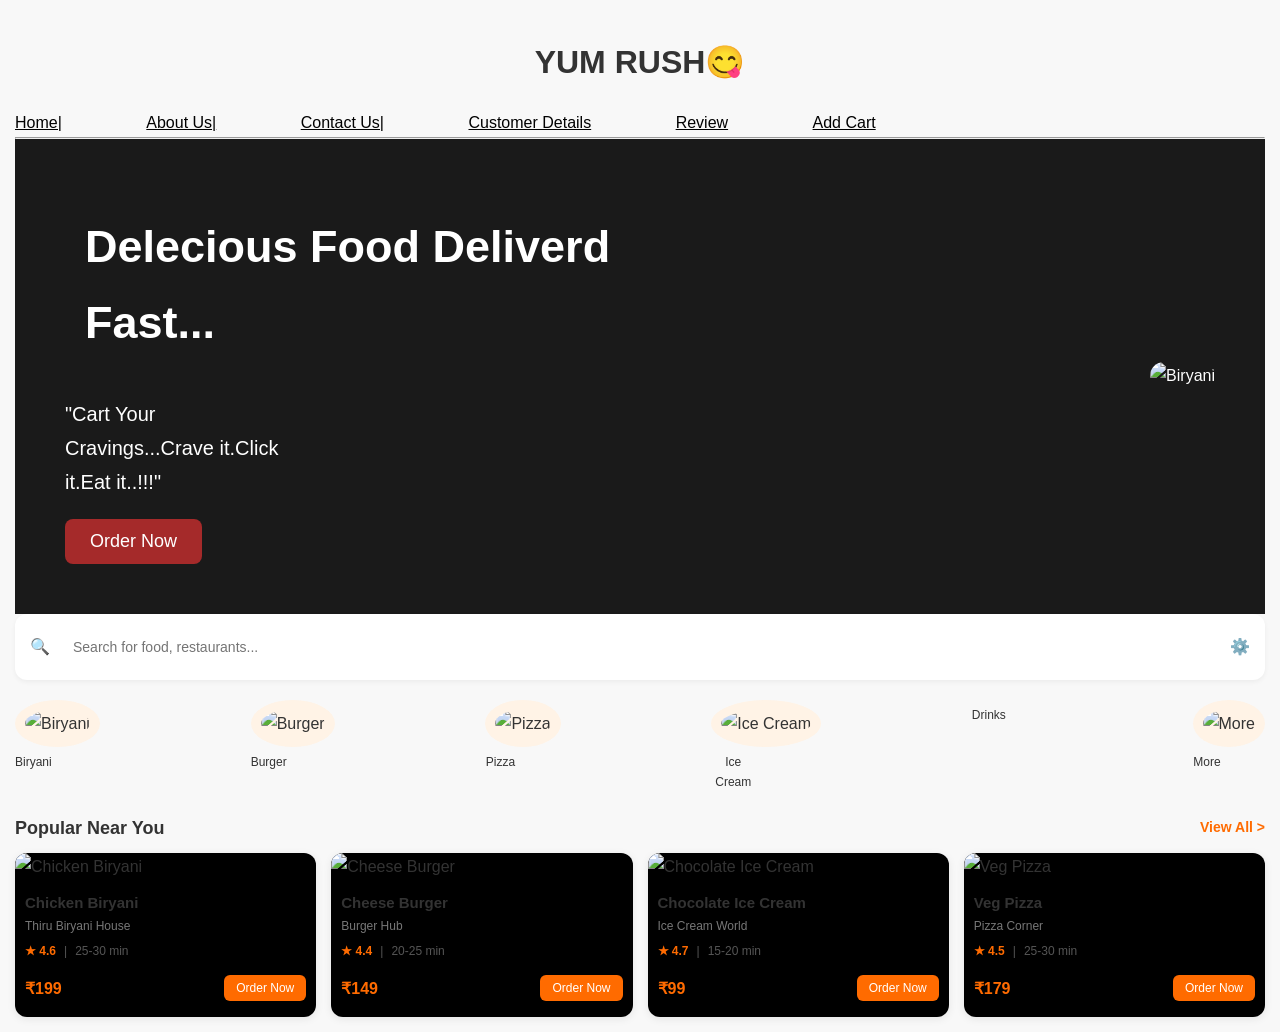
==== index.html @ 23ae64f7 "Add files via upload" ====
<!DOCTYPE html>
<html lang="en">
<head>
    <meta charset="UTF-8">
    <meta name="viewport" content="width=device-width, initial-scale=1.0">
    <title>Thiru Food Delivery app</title>
    <link rel="stylesheet" href="style.css">
</head>
<body
    <div class="header">
        
            <center>
            <h1>YUM RUSH😋</h1>
            </center>
            <ul>
                <li><a href="home.html">Home|</a></li>
                <li><a href="about.html">About Us|</a></li>
                <li><a href="contact.html">Contact Us|</a></li>
                <li><a href="customer.html">Customer Details</a></li>
                <li><a href="reviews.html">Review</a></li>
                <li><a href="Cart.html">Add Cart</a></li>
                
            </ul>
            <hr>
            <div class="hero">
    <div class="hero-text">
        <h1>Delecious Food Deliverd Fast...</h1>
        <p>"Cart Your Cravings...Crave it.Click it.Eat it..!!!"</p>
        
        <button>Order Now</button>
    </div>

    <div class="hero-image">
        <img src="c:\Users\Admin\Downloads\vv.jpg" alt="Biryani">
    </div>
</div>


    
            
        </div>
            <div class="search-box">
        🔍
        <input type="text" placeholder="Search for food, restaurants...">
        ⚙️
    </div>

    <!-- CATEGORIES -->
  
    <div class="categories">
        <div class="cat">
            <img src="c:\Users\Admin\Downloads\--.jpg" alt="Biryani">
            <p>Biryani</p>
        </div>
        <div class="cat">
            <img src="c:\Users\Admin\Downloads\bb.jpg" alt="Burger">
            <p>Burger</p>
        </div>
        <div class="cat">
            <img src="c:\Users\Admin\Downloads\fff.webp" alt="Pizza">
            <p>Pizza</p>
        </div>
        <div class="cat">
            <img src="c:\Users\Admin\Downloads\nn.jpg" alt="Ice Cream">
            <p>Ice Cream</p>
        </div>
        
        <div class="cat"
        <img src="c:\Users\Admin\Downloads\dr.jpg" alt="Drinks">
            <p>Drinks</p>
        </div>
        <div class="cat">
            <img src="c:\Users\Admin\Downloads\more.jpg" alt="More">
            <p>More</p>
        </div>
    </div>

    <!-- POPULAR NEAR YOU -->
    <div class="section-title">
        <h2>Popular Near You</h2>
        <a href="#">View All ></a>
    </div>

    <div class="food-list">
        
        <!-- CARD 1 -->
        <div class="card">
            <img src="c:\Users\Admin\Downloads\gg.jpg" alt="Chicken Biryani">
            <div class="card-content">
                <h3>Chicken Biryani</h3>
                <p>Thiru Biryani House</p>
                <div class="info">
                    <span class="rating">★ 4.6</span> | <span>25-30 min</span>
                </div>
                <div class="bottom">
                    <div class="price">₹199</div>
                    <button class="order-btn">Order Now</button>
                </div>
            </div>
        </div>

        <!-- CARD 2 -->
        <div class="card">
            <img src="c:\Users\Admin\Downloads\xx.jpg" alt="Cheese Burger">
            <div class="card-content">
                <h3>Cheese Burger</h3>
                <p>Burger Hub</p>
                <div class="info">
                    <span class="rating">★ 4.4</span> | <span>20-25 min</span>
                </div>
                <div class="bottom">
                    <div class="price">₹149</div>
                    <button class="order-btn">Order Now</button>
                </div>
            </div>
        </div>

        <!-- CARD 3 -->
        <div class="card">
            <img src="c:\Users\Admin\Downloads\ic.jpg" alt="Chocolate Ice Cream">
            <div class="card-content">
                <h3>Chocolate Ice Cream</h3>
                <p>Ice Cream World</p>
                <div class="info">
                    <span class="rating">★ 4.7</span> | <span>15-20 min</span>
                </div>
                <div class="bottom">
                    <div class="price">₹99</div>
                    <button class="order-btn">Order Now</button>
                </div>
            </div>
        </div>

        <!-- CARD 4 -->
        <div class="card">
            <img src="c:\Users\Admin\Downloads\uu.jpg" alt="Veg Pizza">
            <div class="card-content">
                <h3>Veg Pizza</h3>
                <p>Pizza Corner</p>
                <div class="info">
                    <span class="rating">★ 4.5</span> | <span>25-30 min</span>
                </div>
                <div class="bottom">
                    <div class="price">₹179</div>
                    <button class="order-btn">Order Now</button>
                </div>
            </div>
        </div>

    </div>

</body>
</html>
---- style.css ----
*{
    margin:0;
    padding:0;
}
nav1{
    text-align:left;
    padding:20px;
    width:50px;
}

nav{
    background-color:white;
    color:white;
    padding:20px;
    text-align:left;
    padding-left:30px;
    text-align:center;

}
h1{
    padding:20px;
}
li{
    
    display:inline;
    margin-right:80px;
}
p{
    margin-right:60%;
}
li a{
    color:blue
    display:inline;
    text-align:right;
    display:flex;
}
li a{
    color:black;
    display:inline;
    text-align:right;

}

input{
    width:60%;
    padding:15px;
}
.searchbar{
    padding:60px;
    text-align:center;
}
.box{
    border-color:blueviolet;
    border-width:2px;
    border-style:solid;
    width:300px;
    height:200px;

}
.box1{
    border-color:white;
    border-width:3px;
    border-style:solid;
    display:inline-block;
    

}
.box{
    border-color:white;
    border-width:30px;
    border-style:solid;
    display:inline-block;
    width:300px;
    height:200px;

}
.box3{
    border-color:white;
    border-width:30px;
    border-style:solid;
    display:inline-block;
    width:300px;
    height:200px;
}
.box4{
    border-color:white;
    border-width:30px;
    border-style:solid;
    display:inline-block;
    width:300px;
    height:200px;
}
.image{
    text-align: right;
}



.about{
    background-color:black;
    text-align:center;
    margin-top:20px;
}
.contact{
    background-color:black;
    color:black;
}
.ul{
    background-color:black;
    color:black;
}
.hero{
    display: flex;              /* left right ah pakkathula varum */
    align-items: center;        /* center la align aagum */
    justify-content: space-between; /* gap vidum */
    background-color: #1a1a1a;  /* black background */
    color: white;
    padding: 50px;
}

.hero-text{
    width: 50%;                 /* left side 50% */
    text-align: left;
}

.hero-text h1{
    font-size: 45px;
    margin-bottom: 15px;
}

.hero-text p{
    font-size: 20px;
    margin-bottom: 20px;
}

.hero-text button{
    background-color: brown;
    color:white;
    border: none;
    padding: 12px 25px;
    font-size: 18px;
    border-radius: 8px;
    cursor: pointer;
}

.hero-image{
    width: 45%;                 /* right side 45% */
    text-align: right;
}

.hero-image img{
    width: 100%;
    border-radius: 15px;
}
.reviews-page{
    text-align: center;
    padding: 40px;
    background-color: #f5f5f5;
}

.reviews-page h2{
    font-size: 35px;
    margin-bottom: 10px;
}

.review-box{
    background: white;
    border: 1px solid #ddd;
    border-radius: 10px;
    padding: 20px;
    margin: 20px auto;
    width: 60%;
    box-shadow: 0 2px 5px rgba(0,0,0,0.1);
}

.review-box h3{
    color: orange;
    margin-bottom: 5px;
}
/* PRODUCTS */
.products{
    display: flex;
    justify-content: space-around;
    padding: 30px;
    flex-wrap: wrap;
    background: #f5f5f5;
}

.box{
    background: white;
    border: 1px solid #ddd;
    border-radius: 10px;
    padding: 15px;
    text-align: center;
    width: 250px;
    margin: 15px;
    box-shadow: 0 2px 5px rgba(0,0,0,0.1);
}

.box img{
    width: 100%;
    height: 180px;
    border-radius: 8px;
}

.price{
    font-weight: bold;
    color: green;
    font-size: 20px;
    margin: 5px 0;
}

.add-btn{
    background-color: orange;
    border: none;
    padding: 10px 20px;
    color: white;
    border-radius: 5px;
    cursor: pointer;
    font-size: 16px;
}

.add-btn:hover{
    background-color: darkorange;
}

/* CART BOX */
.cart-box{
    width: 80%;
    margin: 20px auto;
    background: #fff8e1;
    border: 2px solid orange;
    border-radius: 10px;
    padding: 20px;
    text-align: center;
}

.checkout-btn{
    background-color: green;
    color: white;
    border: none;
    padding: 12px 30px;
    border-radius: 8px;
    font-size: 18px;
    cursor: pointer;
    margin-top: 10px;
}

.checkout-btn:hover{
    background-color: darkgreen;
}
*{
        margin: 0;
        padding: 0;
        box-sizing: border-box;
        font-family: "Poppins", Arial, sans-serif;
    }
    body{
        background: #f8f8f8;
        padding: 15px;
    }

    /* SEARCH BAR */
    .search-box{
        display: flex;
        align-items: center;
        background: white;
        border-radius: 12px;
        padding: 10px 15px;
        box-shadow: 0 2px 5px rgba(0,0,0,0.05);
    }
    .search-box input{
        border: none;
        outline: none;
        flex: 1;
        font-size: 14px;
        margin-left: 8px;
    }

    /* CATEGORIES */
    .categories{
        display: flex;
        justify-content: space-between;
        margin: 20px 0;
        overflow-x: auto;
        gap: 15px;
    }
    .cat{
        text-align: center;
        min-width: 70px;
    }
    .cat img{
        width: 60px;
        height: 60px;
        background: #fff3e6;
        border-radius: 50%;
        padding: 10px;
        object-fit: contain;
    }
    .cat p{
        font-size: 12px;
        margin-top: 5px;
        color: #333;
    }

    /* POPULAR SECTION */
    .section-title{
        display: flex;
        justify-content: space-between;
        align-items: center;
        margin: 20px 0 10px;
    }
    .section-title h2{ font-size: 18px; }
    .section-title a{ 
        color: #ff6b00; 
        text-decoration: none; 
        font-size: 14px; 
        font-weight: 600;
    }

    /* FOOD CARDS */
    .food-list{
        display: grid;
        grid-template-columns: repeat(auto-fit, minmax(200px, 1fr));
        gap: 15px;
    }
    .card{
        background:black;
        border-radius: 12px;
        overflow: hidden;
        box-shadow: 0 2px 8px rgba(0,0,0,0.08);
    }
    .card img{
        width: 100%;
        height: 120px;
        object-fit: cover;
    }
    .card-content{
        padding: 10px;
    }
    .card-content h3{ font-size: 15px; }
    .card-content p{ font-size: 12px; color: #777; }
    .info{
        display: flex;
        align-items: center;
        font-size: 12px;
        color: #555;
        gap: 8px;
        margin: 5px 0;
    }
    .rating{ color: #ff6b00; font-weight: bold; }
    
    .bottom{
        display: flex;
        justify-content: space-between;
        align-items: center;
        margin-top: 8px;
    }
    .price{ 
        color: #ff6b00; 
        font-weight: bold; 
        font-size: 16px;
    }
    .order-btn{
        background: #ff6b00;
        color: white;
        border: none;
        padding: 6px 12px;
        border-radius: 6px;
        font-size: 12px;
        cursor: pointer;
    }
    *{ margin:0; padding:0; box-sizing:border-box; font-family:Arial; }
    body{ background:#f8f8f8; }

    /* CART TOGGLE CHECKBOX - HIDDEN */
    #cart-toggle{ display:none; }

    /* CART BUTTON */
    .cart-btn{
        position: fixed;
        top: 20px;
        right: 20px;
        background: #ff6a00;
        color: white;
        padding: 12px 18px;
        border-radius: 50px;
        cursor: pointer;
        z-index: 100;
        font-weight: bold;
        box-shadow: 0 4px 10px rgba(255,106,0,0.3);
    }

    /* CART SIDEBAR */
    .cart-sidebar{
        position: fixed;
        top: 0;
        right: -400px;
        width: 350px;
        height: 100vh;
        background: white;
        box-shadow: -2px 0 15px rgba(0,0,0,0.1);
        transition: 0.3s;
        z-index: 99;
        display: flex;
        flex-direction: column;
    }
    /* WHEN CHECKBOX CHECKED, SHOW CART */
    #cart-toggle:checked ~ .cart-sidebar{ right: 0; }

    .cart-header{
        padding: 20px;
        background: #ff6a00;
        color: white;
        display: flex;
        justify-content: space-between;
        align-items: center;
    }
    .cart-header label{ cursor: pointer; font-size: 24px; }

    .cart-items{
        flex: 1;
        padding: 20px;
        overflow-y: auto;
    }
    .cart-item{
        display: flex;
        gap: 10px;
        margin-bottom: 15px;
        padding-bottom: 15px;
        border-bottom: 1px solid #eee;
    }
    .cart-item img{ width: 60px; height: 60px; border-radius: 8px; object-fit: cover; }
    .cart-info{ flex:1; }
    .cart-info h4{ font-size:14px; }
    .cart-info p{ font-size:12px; color:#777; }
    .cart-price{ color:#ff6a00; font-weight:bold; }

    .cart-footer{
        padding: 20px;
        border-top: 1px solid #eee;
    }
    .total{
        display: flex;
        justify-content: space-between;
        font-size: 18px;
        font-weight: bold;
        margin-bottom: 15px;
    }
    .checkout-btn{
        width: 100%;
        background: #ff6a00;
        color: white;
        border: none;
        padding: 14px;
        border-radius: 10px;
        font-size: 16px;
        cursor: pointer;
    }

    /* OVERLAY */
    .overlay{
        position: fixed;
        top:0; left:0; width:100%; height:100%;
        background: rgba(0,0,0,0.4);
        display: none;
        z-index: 98;
    }
    #cart-toggle:checked ~ .overlay{ display: block; }
    .cart-bar{
    position: fixed;
    bottom: 0;
    left: 0;
    width: 100%;
    background: #121212; /* BLACK */
    padding: 15px;
    box-shadow: 0 -2px 10px rgba(0,0,0,0.5);
    display: flex;
    justify-content: space-between;
    align-items: center;
    border-top: 1px solid #222;
}
.cart-bar .info{ font-size:14px; color:#fff; }
.cart-bar .view-btn{
    background:#ff6a00; 
    color:white; 
    padding:10px 20px; 
    border:none; 
    border-radius:8px;
    font-weight:bold;
}
  *{ margin:0; padding:0; box-sizing:border-box; font-family: "Poppins", Arial, sans-serif; }
    body{ background:#f8f8f8; color:#333; }

    /* TOP NAVBAR */
    .navbar{
        display: flex;
        justify-content: space-between;
        align-items: center;
        padding: 18px 60px;
        background: #ffffff;
        box-shadow: 0 2px 10px rgba(0,0,0,0.08);
        position: sticky;
        top: 0;
        z-index: 100;
    }
    .logo{
        font-size: 24px;
        font-weight: 800;
        color: #ff6a00;
    }
    .nav-links{
        display: flex;
        gap: 35px;
        list-style: none;
    }
    .nav-links a{
        color: #333;
        text-decoration: none;
        font-size: 16px;
        font-weight: 500;
        transition: 0.3s;
        padding: 5px 0;
    }
    .nav-links a:hover, .nav-links a.active{
        color: #ff6a00;
        border-bottom: 2px solid #ff6a00;
    }

    /* CONTACT SECTION */
    .contact-container{
        max-width: 700px;
        margin: 50px auto;
        padding: 40px;
        background: #ffffff;
        border-radius: 12px;
        box-shadow: 0 4px 20px rgba(0,0,0,0.05);
        text-align: center;
    }
    .contact-container h2{
        font-size: 32px;
        margin-bottom: 10px;
        color: #222;
    }
    .contact-container p.subtitle{
        color: #777;
        margin-bottom: 30px;
        font-size: 14px;
    }

    .contact-info{
        margin: 25px 0;
    }
    .contact-info h3{
        font-size: 18px;
        color: #ff6a00;
        margin-bottom: 8px;
        display: flex;
        align-items: center;
        justify-content: center;
        gap: 8px;
    }
    .contact-info p{
        color: #555;
        line-height: 1.6;
        font-size: 15px;
    }

    /* FOOTER */
    footer{
        text-align: center;
        padding: 20px;
        background: #fff;
        margin-top: 40px;
        color:white;
        font-size: 14px;
        border-top: 1px solid #eee;
    }

    /* MOBILE RESPONSIVE */
    @media(max-width: 768px){
        .navbar{ padding: 15px 20px; }
        .nav-links{ gap: 20px; }
        .contact-container{ margin: 20px; padding: 25px; }
    }
       *{ margin:0; padding:0; box-sizing:border-box; font-family: "Poppins", Arial, sans-serif; }
    body{ background:#f2f2f2; color:#333; }

    /* TOP NAVBAR */
    .navbar{
        display: flex;
        justify-content: space-between;
        align-items: center;
        padding: 15px 50px;
        background: #ffffff;
        box-shadow: 0 2px 10px rgba(0,0,0,0.08);
        position: sticky;
        top: 0;
        z-index: 100;
    }
    .logo{
        font-size: 24px;
        font-weight: 800;
        color: #ff4d30;
    }
    .nav-links{
        display: flex;
        gap: 28px;
        list-style: none;
        flex-wrap: wrap;
    }
    .nav-links a{
        color: #333;
        text-decoration: none;
        font-size: 15px;
        font-weight: 500;
        transition: 0.3s;
        padding: 5px 0;
    }
    .nav-links a:hover, .nav-links a.active{
        color: #ff4d30;
        border-bottom: 2px solid #ff4d30;
    }
    .cart-nav{
        background: #ff4d30;
        color: #fff !important;
        padding: 8px 16px !important;
        border-radius: 20px;
        border: none !important;
    }

    /* CART PAGE CONTAINER */
    .page-wrapper{
        display: flex;
        justify-content: center;
        padding: 40px 20px;
    }
    .cart-container{
        width: 100%;
        max-width: 450px;
        background: #fff;
        border-radius: 12px;
        box-shadow: 0 4px 20px rgba(0,0,0,0.1);
        overflow: hidden;
    }

    /* CART HEADER - ORANGE */
    .cart-header{
        background: linear-gradient(135deg, #ff4d30, #ff6a00);
        color: white;
        padding: 20px 25px;
        display: flex;
        justify-content: space-between;
        align-items: center;
    }
    .cart-header h2{
        font-size: 24px;
        font-weight: 700;
    }

    /* CART ITEMS */
    .cart-items{
        padding: 20px 25px;
    }
    .cart-item{
        display: flex;
        gap: 15px;
        padding: 15px 0;
        border-bottom: 1px solid #eee;
    }
    .cart-item:last-child{ border-bottom: none; }
    .cart-item img{
        width: 65px;
        height: 65px;
        border-radius: 10px;
        object-fit: cover;
    }
    .item-info h4{
        font-size: 16px;
        font-weight: 600;
        color: #222;
        margin-bottom: 3px;
    }
    .item-info p{
        font-size: 13px;
        color: #777;
    }
    .item-price{
        font-size: 16px;
        font-weight: 700;
        color:brown;
        margin-top: 5px;
    }

    /* CART FOOTER */
    .cart-footer{
        padding: 20px 25px;
    }
    .total-row{
        display: flex;
        justify-content: space-between;
        font-size: 18px;
        font-weight: 700;
        margin-bottom: 20px;
        color: #222;
    }
    .checkout-btn{
        width: 100%;
        background: #ff9f1c;
        color: white;
        border: none;
        padding: 15px;
        border-radius: 10px;
        font-size: 16px;
        font-weight: 700;
        cursor: pointer;
        transition: 0.3s;
    }
    .checkout-btn:hover{
        background: #e88a00;
    }

    /* MOBILE */
    @media(max-width: 900px){
        .navbar{ padding: 15px 20px; }
        .nav-links{ gap: 15px; font-size: 13px; }
    }
    @media(max-width: 600px){
        .nav-links{ display: none; } /* Mobile la hamburger venumna sollu */
    }
    *{ margin:0; padding:0; box-sizing:border-box; font-family: "Poppins", "Segoe UI", Arial, sans-serif; }
    body{ background:#f8f8f8; color:#333; line-height:1.7; }

    /* TOP NAVBAR */
    .navbar{
        display: flex;
        justify-content: space-between;
        align-items: center;
        padding: 16px 60px;
        background: #ffffff;
        box-shadow: 0 2px 10px rgba(0,0,0,0.08);
        position: sticky;
        top: 0;
        z-index: 100;
    }
    .logo{
        font-size: 24px;
        font-weight: 800;
        color: #ff6a00;
    }
    .nav-links{
        display: flex;
        gap: 28px;
        list-style: none;
        flex-wrap: wrap;
    }
    .nav-links a{
        color: #333;
        text-decoration: none;
        font-size: 15px;
        font-weight: 500;
        transition: 0.3s;
        padding: 5px 0;
    }
    .nav-links a:hover, .nav-links a.active{
        color: #ff6a00;
        border-bottom: 2px solid #ff6a00;
    }
    .cart-nav{
        background: #ff6a00;
        color: #fff !important;
        padding: 8px 16px !important;
        border-radius: 20px;
        border: none !important;
    }

    /* ABOUT SECTION */
    .about-container{
        max-width: 900px;
        margin: 50px auto;
        padding: 40px;
        background: #ffffff;
        border-radius: 12px;
        box-shadow: 0 4px 20px rgba(0,0,0,0.05);
        text-align: center;
    }
    .about-container h1{
        font-size: 36px;
        margin-bottom: 30px;
        color: #222;
    }
    .about-section{
        margin: 30px 0;
    }
    .about-section h2{
        font-size: 24px;
        color: #ff6a00;
        margin-bottom: 15px;
        display: flex;
        align-items: center;
        justify-content: center;
        gap: 10px;
    }
    .about-section p{
        font-size: 16px;
        color: #555;
        max-width: 750px;
        margin: 0 auto;
    }
    .highlight{
        font-weight: 600;
        color: brown;;
    }

    /* FOOTER */
    footer{
        text-align: center;
        padding: 20px;
        background: #fff;
        margin-top: 40px;
        color: #777;
        font-size: 14px;
        border-top: 1px solid #eee;
    }

    /* MOBILE RESPONSIVE */
    @media(max-width: 900px){
        .navbar{ padding: 15px 20px; }
        .nav-links{ gap: 15px; font-size: 13px; }
        .about-container{ margin: 20px; padding: 25px; }
    }
    @media(max-width: 600px){
        .nav-links{ gap: 12px; }
    }
     *{ margin:0; padding:0; box-sizing:border-box; font-family: "Poppins", Arial, sans-serif; }
    body{ background:#f8f8f8; color:#333; }

    /* TOP NAVBAR */
    .navbar{
        display: flex;
        justify-content: space-between;
        align-items: center;
        padding: 16px 60px;
        background: #ffffff;
        box-shadow: 0 2px 10px rgba(0,0,0,0.08);
        position: sticky;
        top: 0;
        z-index: 100;
    }
    .logo{
        font-size: 24px;
        font-weight: 800;
        color: brown;
    }
    .nav-links{
        display: flex;
        gap: 25px;
        list-style: none;
        flex-wrap: wrap;
    }
    .nav-links a{
        color: #333;
        text-decoration: none;
        font-size: 15px;
        font-weight: 500;
        transition: 0.3s;
        padding: 5px 0;
    }
    .nav-links a:hover, .nav-links a.active{
        color: brown;
        border-bottom: 2px solid:brown;
    }
    .cart-nav{
        background: brown;;
        color: #fff !important;
        padding: 8px 16px !important;
        border-radius: 20px;
        border: none !important;
    }

    /* FORM CONTAINER */
    .form-container{
        max-width: 500px;
        margin: 50px auto;
        padding: 40px;
        background: #ffffff;
        border-radius: 12px;
        box-shadow: 0 4px 20px rgba(0,0,0,0.05);
        text-align: center;
    }
    .form-container h1{
        font-size: 32px;
        margin-bottom: 30px;
        color: #222;
        border-bottom: 2px solid #eee;
        padding-bottom: 15px;
    }
    .form-group{
        display: flex;
        align-items: center;
        justify-content: space-between;
        margin: 18px 0;
        text-align: left;
    }
    .form-group label{
        font-size: 16px;
        font-weight: 500;
        color: #444;
        width: 100px;
    }
    .form-group input{
        flex: 1;
        padding: 10px 12px;
        border: 1px solid #ccc;
        border-radius: 6px;
        font-size: 14px;
        outline: none;
        transition: 0.3s;
    }
    .form-group input:focus{
        border-color:brown;
        box-shadow: 0 0 5px rgba(255,106,0,0.2);
    }
    .submit-btn{
        background:brown;
        color: white;
        border: none;
        padding: 12px 40px;
        border-radius: 8px;
        font-size: 16px;
        font-weight: 600;
        cursor: pointer;
        margin-top: 20px;
        transition: 0.3s;
    }
    .submit-btn:hover{
        background::brown
    }

    /* MOBILE */
    @media(max-width: 900px){
        .navbar{ padding: 15px 20px; }
        .nav-links{ gap: 15px; font-size: 13px; }
    }
    @media(max-width: 600px){
        .form-container{ margin: 20px; padding: 25px; }
        .form-group{ flex-direction: column; align-items: flex-start; }
        .form-group label{ margin-bottom: 5px; }
    }
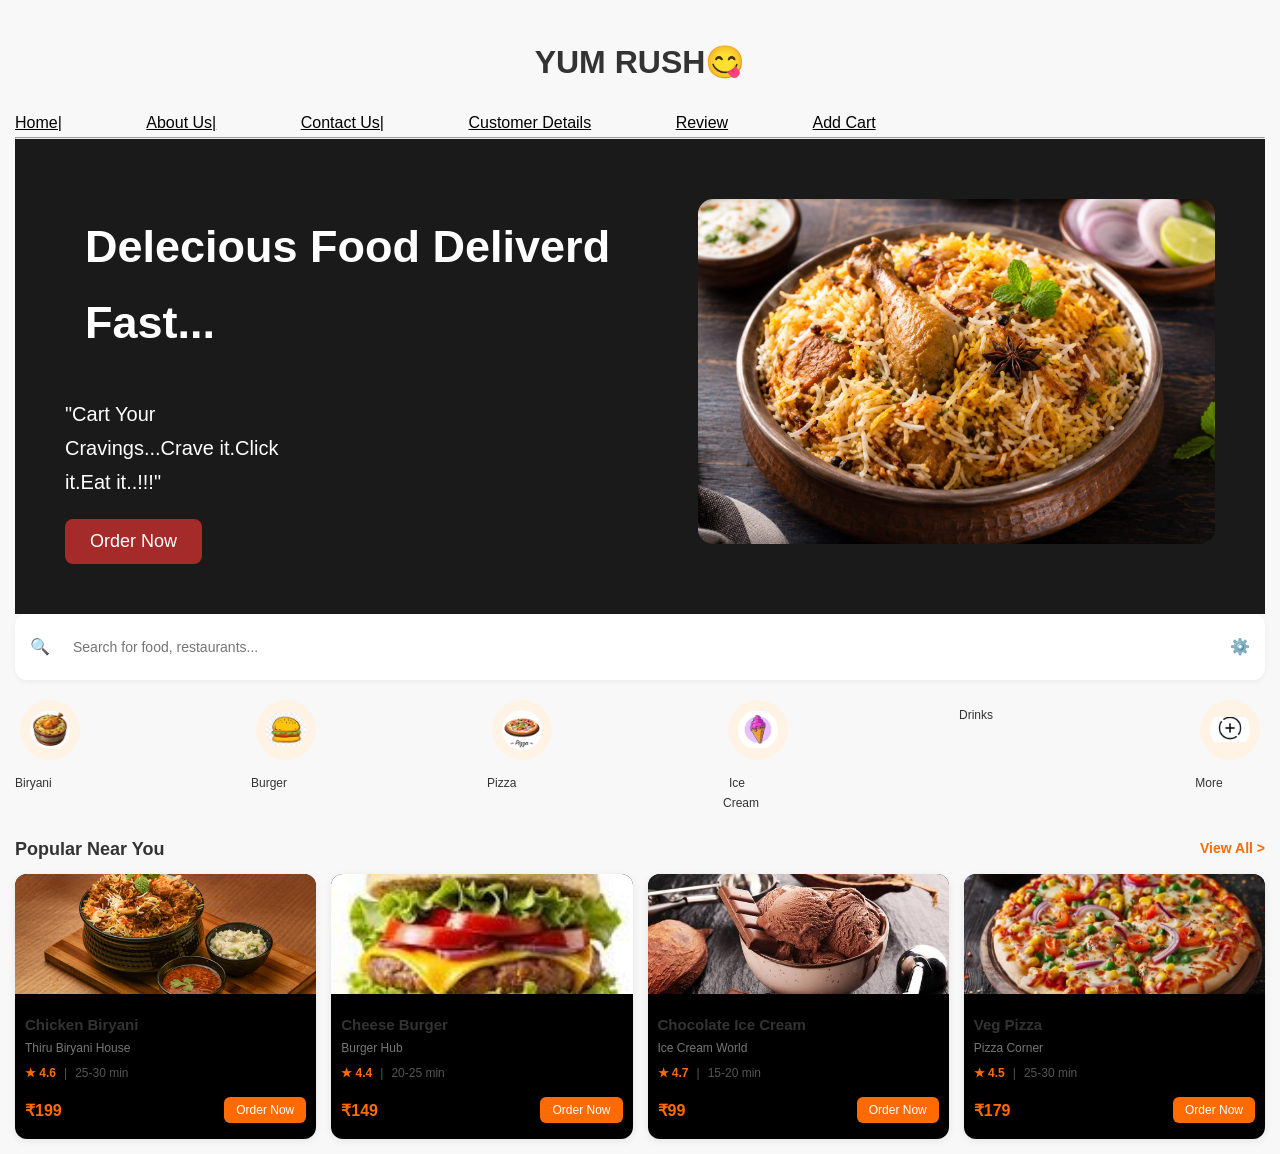
==== commit 1501da21: "Update index.html" ====
--- a/index.html
+++ b/index.html
@@ -31,7 +31,7 @@
     </div>
 
     <div class="hero-image">
-        <img src="c:\Users\Admin\Downloads\vv.jpg" alt="Biryani">
+        <img src="vv.jpg" alt="Biryani">
     </div>
 </div>
 
@@ -49,28 +49,28 @@
   
     <div class="categories">
         <div class="cat">
-            <img src="c:\Users\Admin\Downloads\--.jpg" alt="Biryani">
+            <img src="--.jpg" alt="Biryani">
             <p>Biryani</p>
         </div>
         <div class="cat">
-            <img src="c:\Users\Admin\Downloads\bb.jpg" alt="Burger">
+            <img src="bb.jpg" alt="Burger">
             <p>Burger</p>
         </div>
         <div class="cat">
-            <img src="c:\Users\Admin\Downloads\fff.webp" alt="Pizza">
+            <img src="fff.webp" alt="Pizza">
             <p>Pizza</p>
         </div>
         <div class="cat">
-            <img src="c:\Users\Admin\Downloads\nn.jpg" alt="Ice Cream">
+            <img src="nn.jpg" alt="Ice Cream">
             <p>Ice Cream</p>
         </div>
         
         <div class="cat"
-        <img src="c:\Users\Admin\Downloads\dr.jpg" alt="Drinks">
+        <img src="dr.jpg" alt="Drinks">
             <p>Drinks</p>
         </div>
         <div class="cat">
-            <img src="c:\Users\Admin\Downloads\more.jpg" alt="More">
+            <img src="more.jpg" alt="More">
             <p>More</p>
         </div>
     </div>
@@ -85,7 +85,7 @@
         
         <!-- CARD 1 -->
         <div class="card">
-            <img src="c:\Users\Admin\Downloads\gg.jpg" alt="Chicken Biryani">
+            <img src="gg.jpg" alt="Chicken Biryani">
             <div class="card-content">
                 <h3>Chicken Biryani</h3>
                 <p>Thiru Biryani House</p>
@@ -101,7 +101,7 @@
 
         <!-- CARD 2 -->
         <div class="card">
-            <img src="c:\Users\Admin\Downloads\xx.jpg" alt="Cheese Burger">
+            <img src="xx.jpg" alt="Cheese Burger">
             <div class="card-content">
                 <h3>Cheese Burger</h3>
                 <p>Burger Hub</p>
@@ -117,7 +117,7 @@
 
         <!-- CARD 3 -->
         <div class="card">
-            <img src="c:\Users\Admin\Downloads\ic.jpg" alt="Chocolate Ice Cream">
+            <img src="ic.jpg" alt="Chocolate Ice Cream">
             <div class="card-content">
                 <h3>Chocolate Ice Cream</h3>
                 <p>Ice Cream World</p>
@@ -133,7 +133,7 @@
 
         <!-- CARD 4 -->
         <div class="card">
-            <img src="c:\Users\Admin\Downloads\uu.jpg" alt="Veg Pizza">
+            <img src="uu.jpg" alt="Veg Pizza">
             <div class="card-content">
                 <h3>Veg Pizza</h3>
                 <p>Pizza Corner</p>
@@ -150,4 +150,4 @@
     </div>
 
 </body>
-</html>+</html>
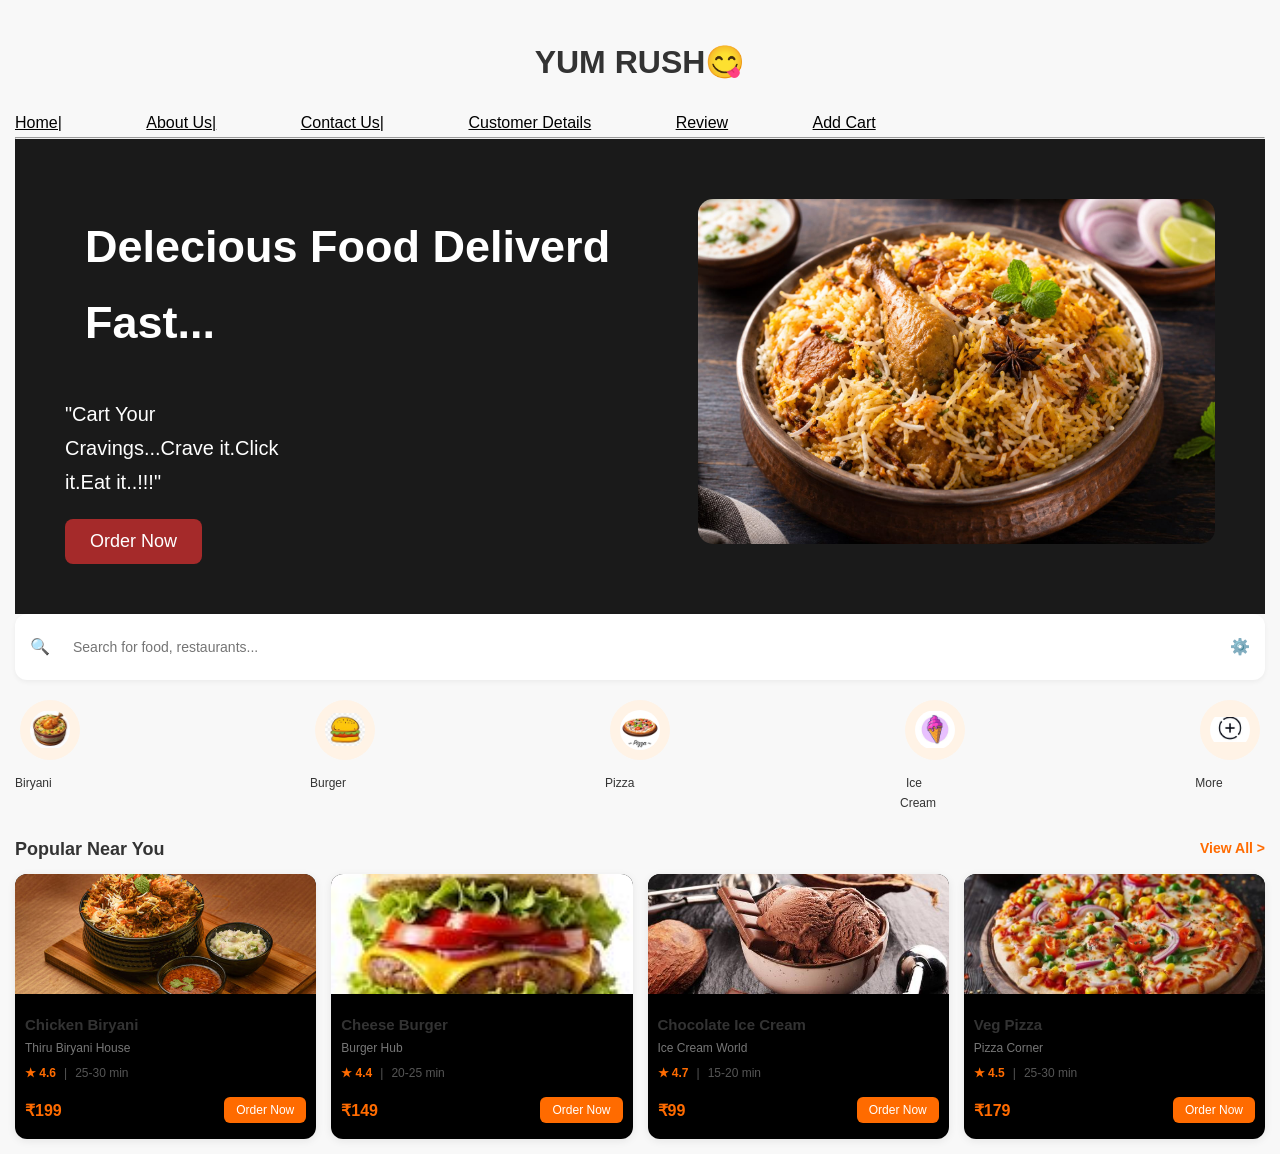
==== commit 8757c65d: "Update index.html" ====
--- a/index.html
+++ b/index.html
@@ -65,10 +65,7 @@
             <p>Ice Cream</p>
         </div>
         
-        <div class="cat"
-        <img src="dr.jpg" alt="Drinks">
-            <p>Drinks</p>
-        </div>
+    
         <div class="cat">
             <img src="more.jpg" alt="More">
             <p>More</p>
